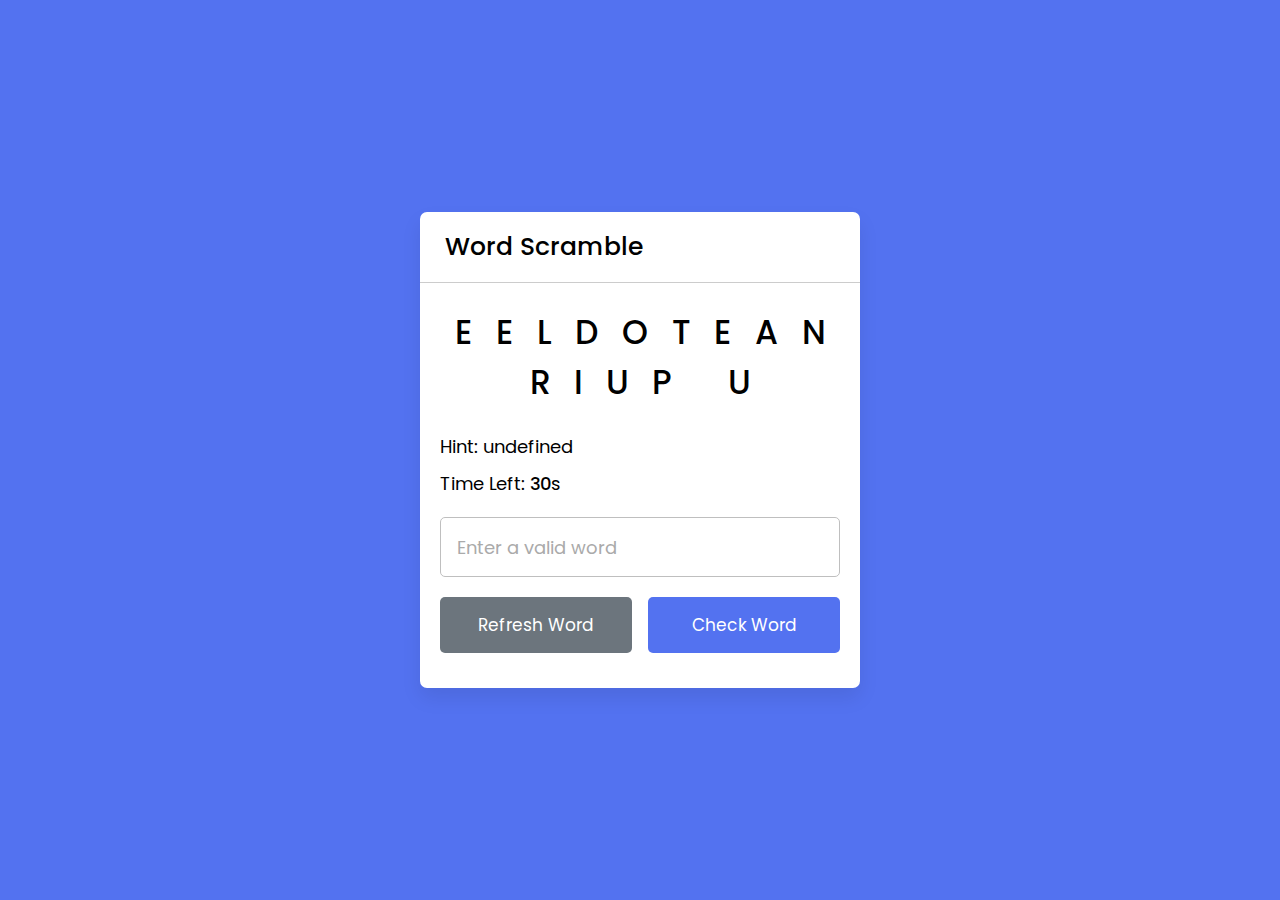
==== index.html @ 6b169c0f "hi" ====
<!DOCTYPE html>
<!-- Coding By CodingNepal - youtube.com/codingnepal -->
<html lang="en" dir="ltr">
  <head>
    <meta charset="utf-8">
    <title>Word Scramble Game | CodingNepal</title>
    <link rel="stylesheet" href="style.css">
    <meta name="viewport" content="width=device-width, initial-scale=1.0">
    <script src="js/words.js" defer></script>
    <script src="js/script.js" defer></script>
  </head>
  <body>
    <div class="container">
        <h2>Word Scramble</h2>
        <div class="content">
            <p class="word"></p>
            <div class="details">
                <p class="hint">Hint: <span></span></p>
                <p class="time">Time Left: <span><b>30</b>s</span></p>
            </div>
            <input type="text" spellcheck="false" placeholder="Enter a valid word">
            <div class="buttons">
                <button class="refresh-word">Refresh Word</button>
                <button class="check-word">Check Word</button>
            </div>
        </div>
    </div>
  </body>
</html>
---- style.css ----
/* Import Google font - Poppins */
@import url('https://fonts.googleapis.com/css2?family=Poppins:wght@400;500;600&display=swap');
*{
  margin: 0;
  padding: 0;
  box-sizing: border-box;
  font-family: 'Poppins', sans-serif;
}
body{
  display: flex;
  padding: 0 10px;
  align-items: center;
  justify-content: center;
  min-height: 100vh;
  background: #5372F0;
}
.container{
  width: 440px;
  border-radius: 7px;
  background: #fff;
  box-shadow: 0 10px 20px rgba(0,0,0,0.08);
}
.container h2{
  font-size: 25px;
  font-weight: 500;
  padding: 16px 25px;
  border-bottom: 1px solid #ccc;
}
.container .content{
  margin: 25px 20px 35px;
}
.content .word{
  user-select: none;
  font-size: 33px;
  font-weight: 500;
  text-align: center;
  letter-spacing: 24px;
  margin-right: -24px;
  word-break: break-all;
  text-transform: uppercase;
}
.content .details{
  margin: 25px 0 20px;
}
.details p{
  font-size: 18px;
  margin-bottom: 10px;
}
.details p b{
  font-weight: 500;
}
.content input{
  width: 100%;
  height: 60px;
  outline: none;
  padding: 0 16px;
  font-size: 18px;
  border-radius: 5px;
  border: 1px solid #bfbfbf;
}
.content input:focus{
  box-shadow: 0px 2px 4px rgba(0,0,0,0.08);
}
.content input::placeholder{
  color: #aaa;
}
.content input:focus::placeholder{
  color: #bfbfbf;
}
.content .buttons{
  display: flex;
  margin-top: 20px;
  justify-content: space-between;
}
.buttons button{
  border: none;
  outline: none;
  color: #fff;
  cursor: pointer;
  padding: 15px 0;
  font-size: 17px;
  border-radius: 5px;
  width: calc(100% / 2 - 8px);
  transition: all 0.3s ease;
}
.buttons button:active{
  transform: scale(0.97);
}
.buttons .refresh-word{
  background: #6C757D;
}
.buttons .refresh-word:hover{
  background: #5f666d;
}
.buttons .check-word{
  background: #5372F0;
}
.buttons .check-word:hover{
  background: #2c52ed;
}
@media screen and (max-width: 470px) {
  .container h2{
    font-size: 22px;
    padding: 13px 20px;
  }
  .content .word{
    font-size: 30px;
    letter-spacing: 20px;
    margin-right: -20px;
  }
  .container .content{
    margin: 20px 20px 30px;
  }
  .details p{
    font-size: 16px;
    margin-bottom: 8px;
  }
  .content input{
    height: 55px;
    font-size: 17px;
  }
  .buttons button{
    padding: 14px 0;
    font-size: 16px;
    width: calc(100% / 2 - 7px);
  }
}
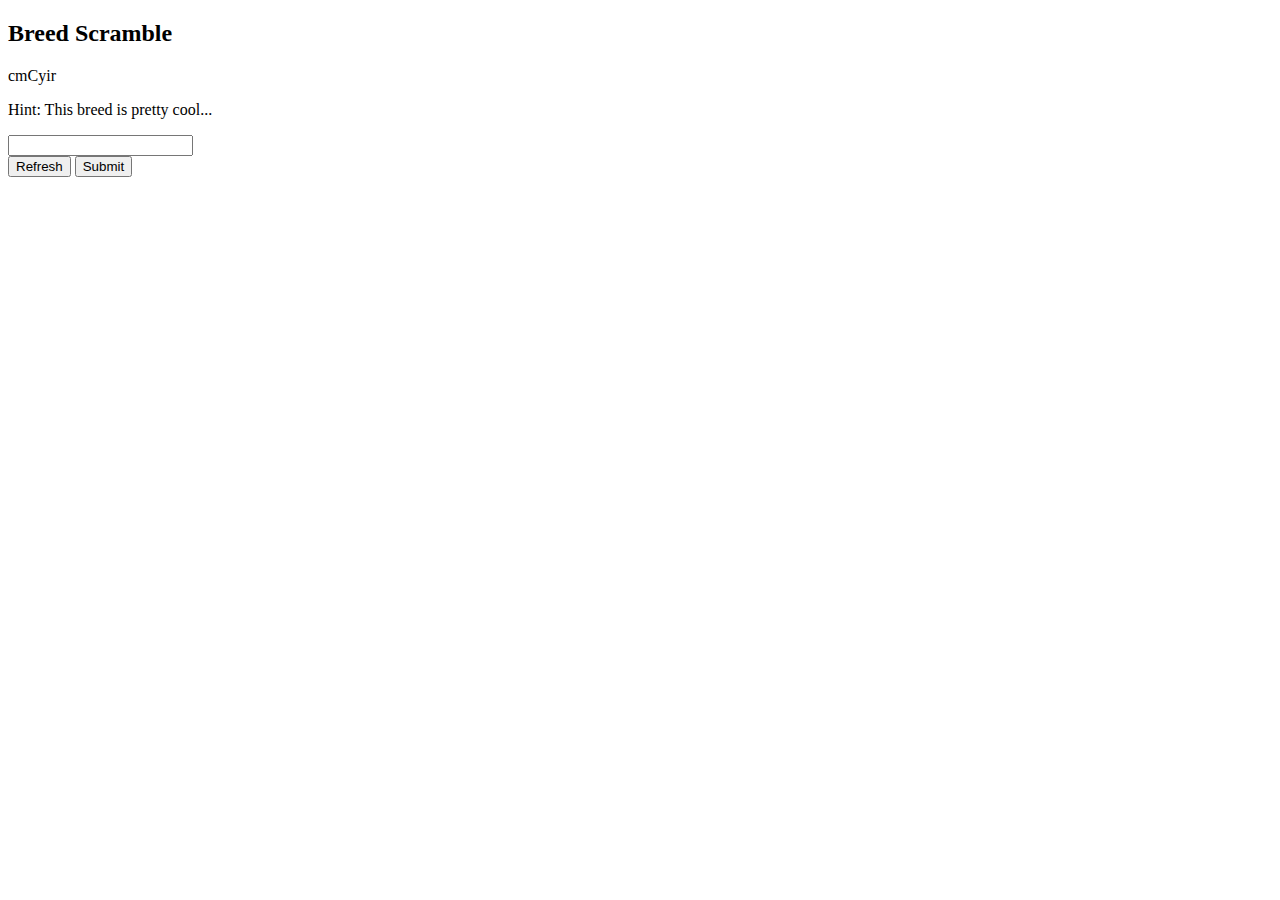
==== commit 482b3481: "lots of changes" ====
--- a/index.html
+++ b/index.html
@@ -3,7 +3,7 @@
 <html lang="en" dir="ltr">
   <head>
     <meta charset="utf-8">
-    <title>Word Scramble Game | CodingNepal</title>
+    <title>PF Breed Scramble</title>
     <link rel="stylesheet" href="style.css">
     <meta name="viewport" content="width=device-width, initial-scale=1.0">
     <script src="js/words.js" defer></script>
@@ -11,17 +11,16 @@
   </head>
   <body>
     <div class="container">
-        <h2>Word Scramble</h2>
+        <h2>Breed Scramble</h2>
         <div class="content">
             <p class="word"></p>
             <div class="details">
                 <p class="hint">Hint: <span></span></p>
-                <p class="time">Time Left: <span><b>30</b>s</span></p>
             </div>
-            <input type="text" spellcheck="false" placeholder="Enter a valid word">
+            <input type="text" spellcheck="false">
             <div class="buttons">
-                <button class="refresh-word">Refresh Word</button>
-                <button class="check-word">Check Word</button>
+                <button class="refresh-word">Refresh</button>
+                <button class="check-word">Submit</button>
             </div>
         </div>
     </div>
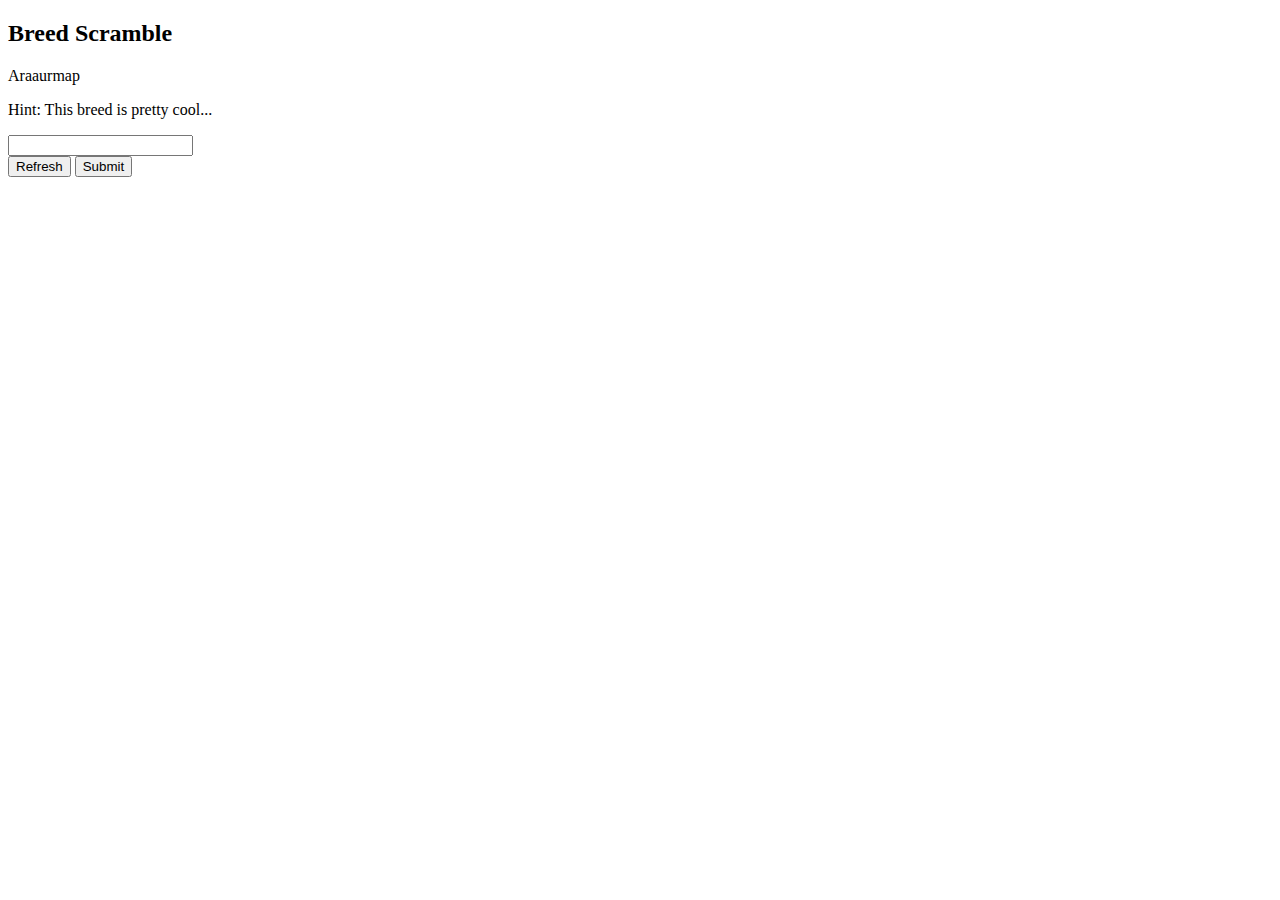
==== commit 9037bb17: "added some notes" ====
--- a/index.html
+++ b/index.html
@@ -1,5 +1,4 @@
 <!DOCTYPE html>
-<!-- Coding By CodingNepal - youtube.com/codingnepal -->
 <html lang="en" dir="ltr">
   <head>
     <meta charset="utf-8">
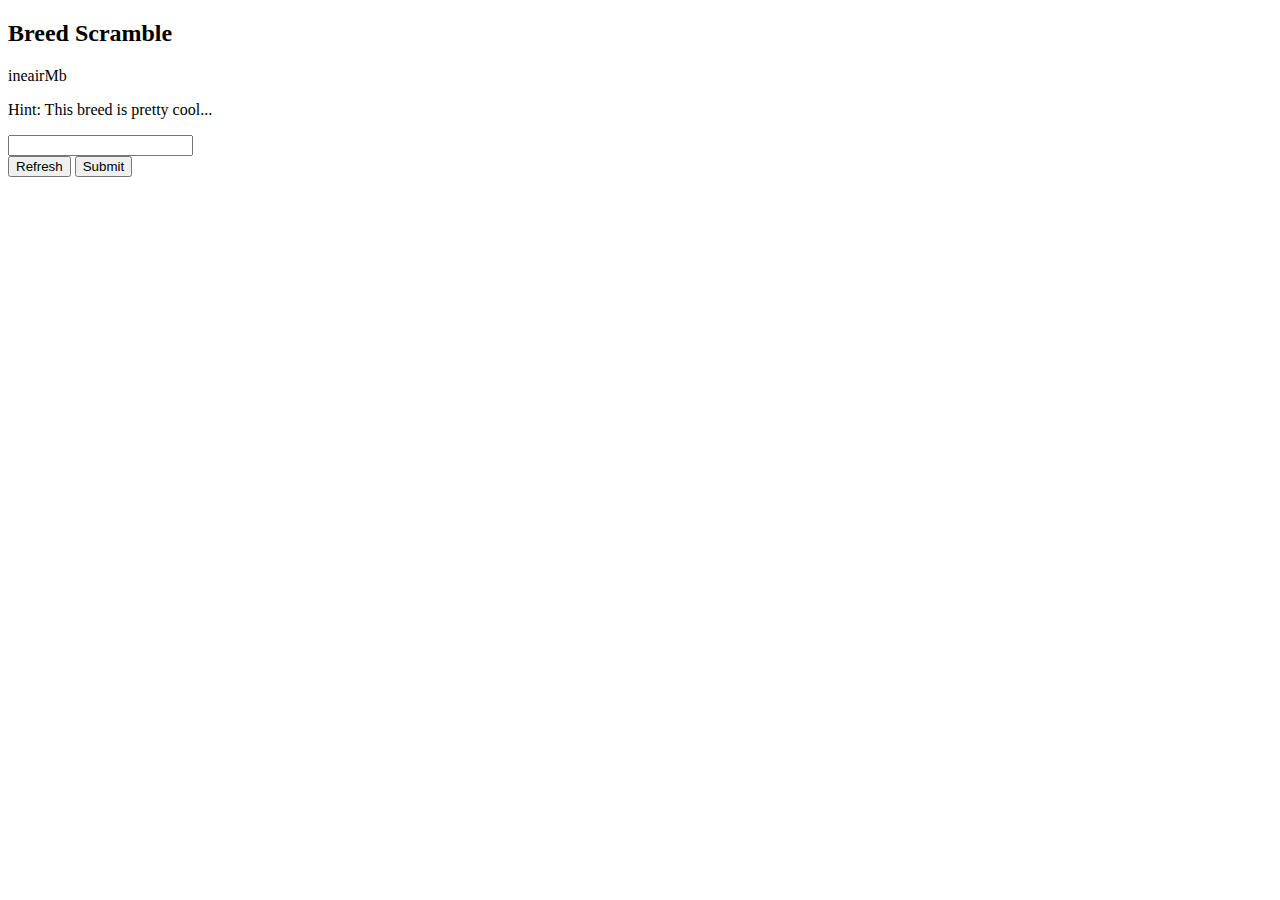
==== commit a35d9af7: "removed redundant line" ====
--- a/index.html
+++ b/index.html
@@ -3,7 +3,6 @@
   <head>
     <meta charset="utf-8">
     <title>PF Breed Scramble</title>
-    <link rel="stylesheet" href="style.css">
     <meta name="viewport" content="width=device-width, initial-scale=1.0">
     <script src="js/words.js" defer></script>
     <script src="js/script.js" defer></script>
@@ -24,4 +23,4 @@
         </div>
     </div>
   </body>
-</html>+</html>
